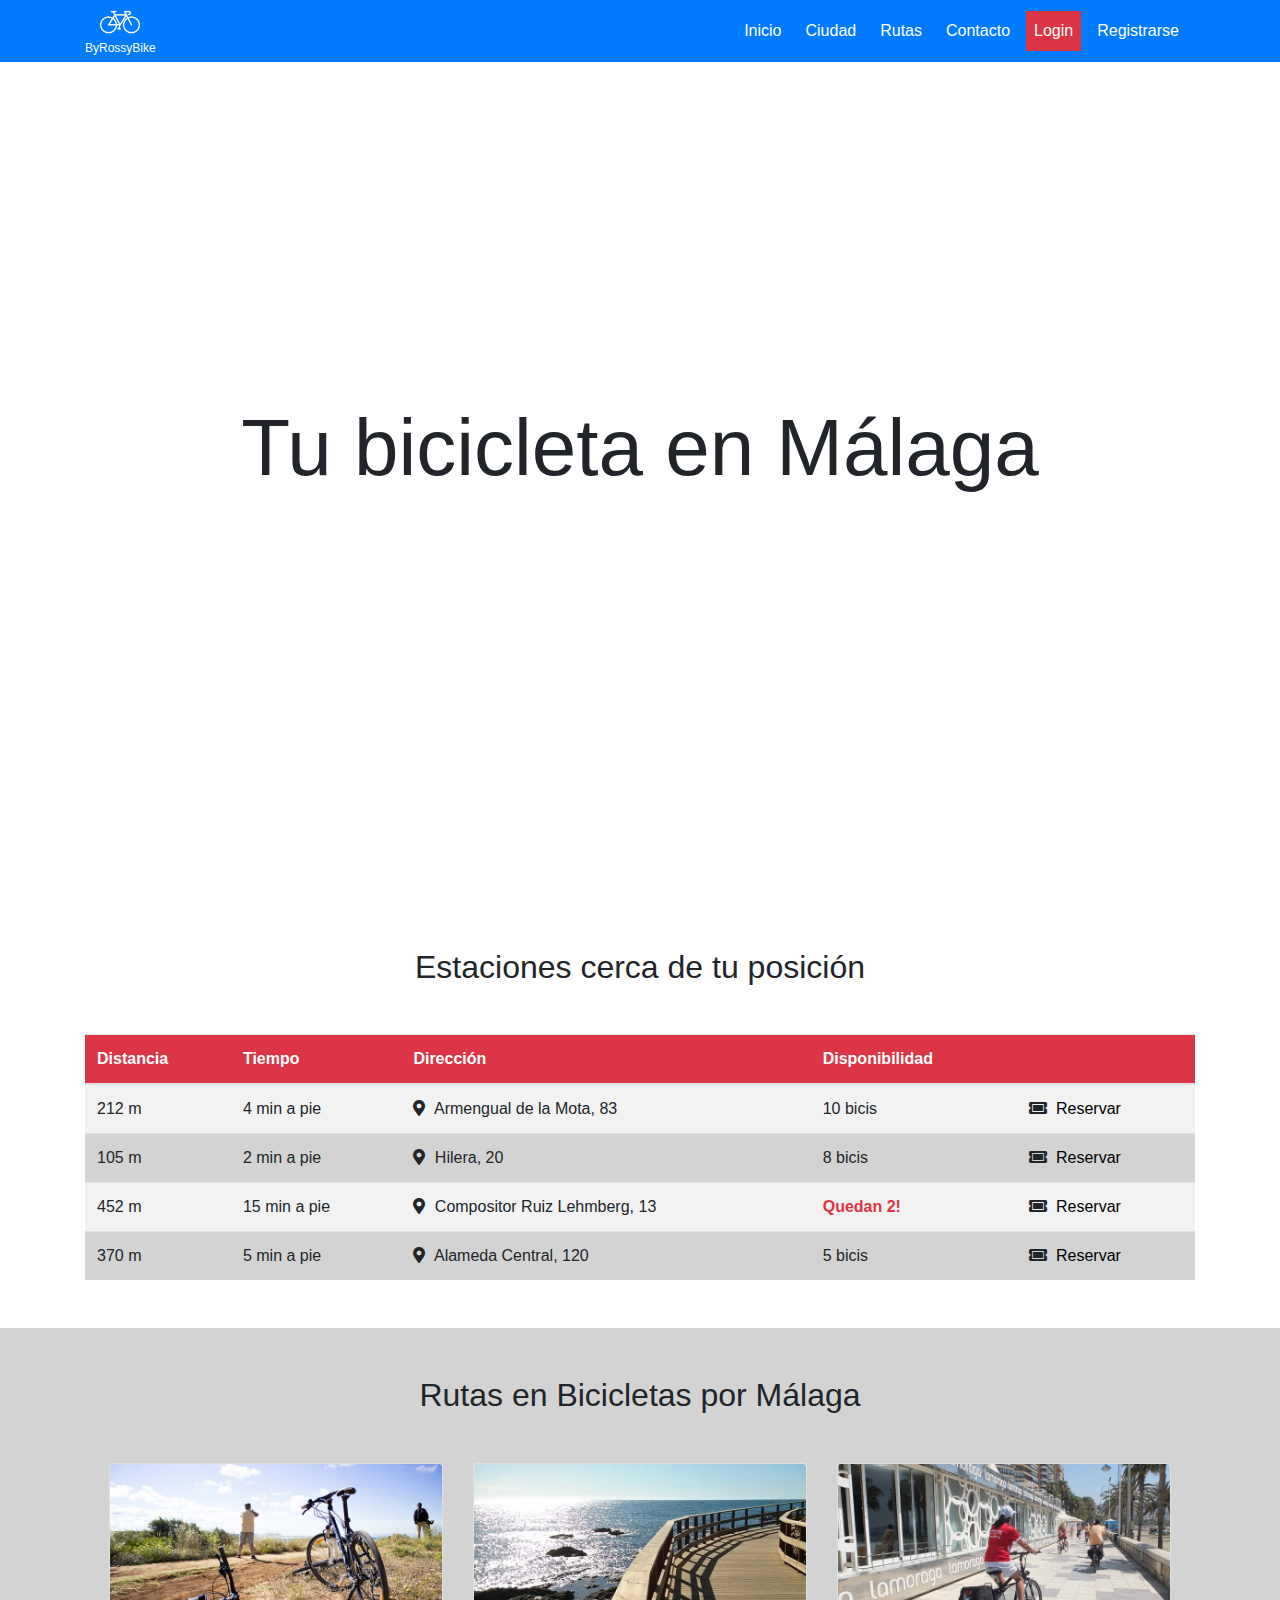
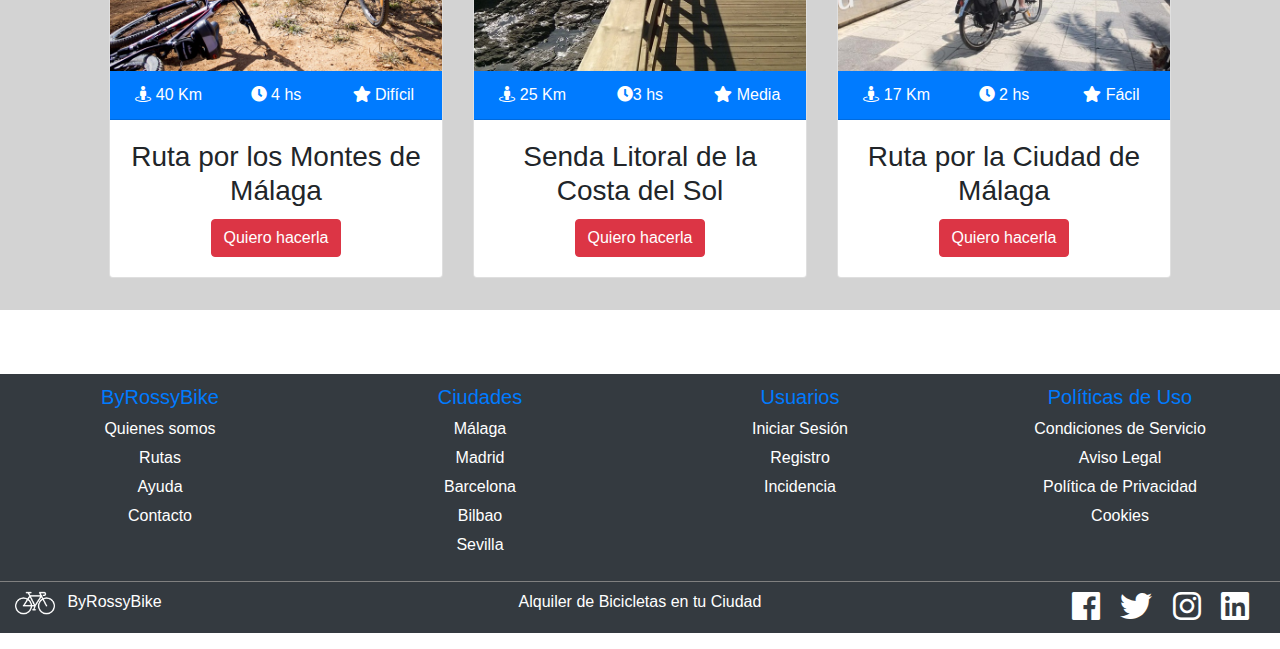
==== bicicletas/index.html @ 15dbc029 "terminado bicicletas/index.html" ====
<!DOCTYPE html>
<html lang="es">
<head>
    <meta charset="UTF-8">
    <title>New Bike</title>
    <meta name="viewport" content="width=device-width, initial-scale=1.0, shrink-to-fit=no">
    <link href="https://fonts.googleapis.com/css?family=Montserrat:300,400,600" rel="stylesheet">

    <!--Iconos -->
    <link rel="stylesheet" href="../css/fontawesome/css/fontawesome-all.css">

    <!--Bootstrap css-->

    <link rel="stylesheet" href="../css/bootstrap.min.css">

    <!--Nuestros opropios estilos css-->
    <link rel="stylesheet" href="../css/estilos.css">


</head>

<body>
    <header>
        <nav class="navbar 
           navbar-expand-lg 
           fixed-top 
           py-0 
           bg-primary
           text-white">
            <div class="container text-center">
                <a href="../index.html" class="navbar-brand">
                    <img class="nav-logo"
                    src="../img/logo-negativo.bythebike.png" 
                    alt="Logo de ByRossyBike">
                    <p class="nombre-empresa text-white mb-0 pt-1">ByRossyBike</p>
                </a>
                <button class="navbar-toggler" type="button" data-toggle="collapse" data-target="#navbar-caja" aria-controls="navbar-caja">
                   <i class="fas fa-bars"></i>   
                </button>
                <div id="navbar-caja" class="collapse navbar-collapse justify-content-end">
                    <ul class="navbar-nav">
                        <li class="nav-item mb-0 mr-2">
                            <a href="../index.html" class="nav-link text-white">
                                Inicio
                            </a>
                        </li>
                        <li class="nav-item mb-0 mr-2">
                            <a href="../index.html" class="nav-link text-white">
                                Ciudad
                            </a>
                        </li>
                        <li class="nav-item mb-0 mr-2">
                            <a href="../index.html" class="nav-link text-white">
                                Rutas
                            </a>
                        </li>
                        <li class="nav-item mb-0 mr-2">
                            <a href="../index.html" class="nav-link text-white">
                                Contacto
                            </a>
                        </li>
                        <li class="nav-item mb-0 mr-2 bg-danger">
                            <a href="../index.html" class="nav-link text-white">
                                Login
                            </a>
                        </li>
                        <li class="nav-item mb-0 mr-2">
                            <a href="../index.html" class="nav-link text-white">
                                Registrarse
                            </a>
                        </li>
                    </ul>
                </div>
                <!-- #navbar-caja -->
            </div>
            <!-- container-->
        </nav>
    </header>


    <section id="imagen">
        <div class="transparente"></div>
        <div class="container">
            <div class="row justify-content-center align-items-center">
                <div class="col-md-12 text-center ">
                    <h1 class="display1"><strong>Tu bicicleta</strong> en Málaga</h1>
                </div>
            </div>
        </div>
    </section>
    <!-- imagen-->


    <section id="estaciones">
        <div class="container">
            <div class="row justify-content-center align-item-center">
                <div class="col-md-12 text-center">
                    <h2 class="mt-3 mb-3 mt-md-5 mb-md-5">
                        Estaciones cerca de tu posición
                    </h2>
                    <div class="table-responsive">
                        <table class="table table-striped text-left mb-md-5 mb-5">
                            <thead>
                                <tr class="bg-danger text-white">
                                    <th>Distancia</th>
                                    <th>Tiempo</th>
                                    <th>Dirección</th>
                                    <th>Disponibilidad</th>
                                    <th></th>
                                </tr>
                            </thead>
                            <tbody>
                                <tr>
                                    <td>212 m</td>
                                    <td>4 min a pie</td>
                                    <td>
                                        <i class="fas fa-map-marker-alt"></i> Armengual de la Mota, 83
                                    </td>
                                    <td>10 bicis</td>
                                    <td>
                                        <i class="fas fa-ticket-alt"></i>
                                        <a href="../reserva/index.html">
                                          Reservar
                                      </a>
                                    </td>
                                </tr>
                                <tr>
                                    <td>105 m</td>
                                    <td>2 min a pie</td>
                                    <td>
                                        <i class="fas fa-map-marker-alt"></i> Hilera, 20
                                    </td>
                                    <td>
                                        8 bicis
                                    </td>
                                    <td>
                                        <i class="fas fa-ticket-alt"></i>
                                        <a href="../reserva/index.html">
                                          Reservar
                                        </a>
                                    </td>
                                </tr>
                                <tr>
                                    <td>452 m</td>
                                    <td>15 min a pie</td>
                                    <td>
                                        <i class="fas fa-map-marker-alt"></i> Compositor Ruiz Lehmberg, 13
                                    </td>
                                    <td class="text-danger">
                                        <strong>Quedan 2!</strong>
                                    </td>
                                    <td>
                                        <i class="fas fa-ticket-alt"></i>
                                        <a href="../reserva/index.html">
                                          Reservar
                                          </a>
                                    </td>
                                </tr>
                                <tr>
                                    <td>370 m</td>
                                    <td>5 min a pie</td>
                                    <td>
                                        <i class="fas fa-map-marker-alt"></i> Alameda Central, 120
                                    </td>
                                    <td>5 bicis</td>
                                    <td>
                                        <i class="fas fa-ticket-alt"></i>
                                        <a href="../reserva/index.html">
                                          Reservar
                                        </a>
                                    </td>
                                </tr>
                            </tbody>
                        </table>
                    </div>
                    <!--table-responsive-->
                </div>
                <!--col-->
            </div>
            <!--row-->
        </div>
        <!--Container-->
    </section>
    <!-- estaciones-->

    <section id="rutas">
        <div class="container">
            <div class="row">
                <div class="col-md-12 text-center">
                    <h2 class="mt-3 mb-3 mt-md-5 mb-md-5">
                        Rutas en Bicicletas por Málaga
                    </h2>
                </div>
                <!-- col-->
            </div>
            <!-- row-->
            <div class="row">
                <div class="card-deck mb-4 mx-4 mx-sm auto">


                    <div class="card text-center mb-5 mb-sm-2">
                        <img src="../img/ruta-montes-de-malaga.jpg" alt="Ruta en los Montes de Málaga" class="card-img-top">
                        <div class="card-header bg-primary text-white">
                            <div class="row">
                                <div class="col-4">
                                    <i class="fas fa-street-view"></i> 40 Km
                                </div>
                                <!-- col -->
                                <div class="col-4">
                                    <i class="fas fa-clock"></i> 4 hs
                                </div>
                                <!-- col -->
                                <div class="col-4">
                                    <i class="fas fa-star"></i> Difícil
                                </div>
                                <!-- col -->
                            </div>
                            <!-- row-->
                        </div>
                        <!-- card-header-->
                        <div class="card-body">
                            <h3 class="card-title">
                                Ruta por los Montes de Málaga
                            </h3>
                            <button class="btn btn-danger">
                                Quiero hacerla
                            </button>
                        </div>
                        <!--card-body-->
                    </div>
                    <!-- card-->


                    <div class="card text-center mb-5 mb-sm-2">
                        <img src="../img/senda-litoral-mijas-malaga.jpg" alt="Senda Litoral de la Costa del Sol" class="card-img-top">
                        <div class="card-header bg-primary text-white">
                            <div class="row">
                                <div class="col-4">
                                    <i class="fas fa-street-view"></i> 25 Km
                                </div>
                                <!-- col -->
                                <div class="col-4">
                                    <i class="fas fa-clock"></i>3 hs
                                </div>
                                <!-- col -->
                                <div class="col-4">
                                    <i class="fas fa-star"></i> Media
                                </div>
                                <!-- col -->
                            </div>
                            <!-- row-->
                        </div>
                        <!-- card-header-->
                        <div class="card-body">
                            <h3 class="card-title">
                                Senda Litoral de la Costa del Sol
                            </h3>
                            <button class="btn btn-danger">
                                Quiero hacerla
                            </button>
                        </div>
                        <!--card-body-->
                    </div>
                    <!-- card-->


                    <div class="card text-center mb-5 mb-sm-2">
                        <img src="../img/ruta-malaga-bicicleta.jpg" alt="Ruta por la Ciudad de Málaga" class="card-img-top">
                        <div class="card-header bg-primary text-white">
                            <div class="row">
                                <div class="col-4">
                                    <i class="fas fa-street-view"></i> 17 Km
                                </div>
                                <!-- col -->
                                <div class="col-4">
                                    <i class="fas fa-clock"></i> 2 hs
                                </div>
                                <!-- col -->
                                <div class="col-4">
                                    <i class="fas fa-star"></i> Fácil
                                </div>
                                <!-- col -->
                            </div>
                            <!-- row-->
                        </div>
                        <!-- card-header-->
                        <div class="card-body">
                            <h3 class="card-title">
                                Ruta por la Ciudad de Málaga
                            </h3>
                            <button class="btn btn-danger">
                                Quiero hacerla
                            </button>
                        </div>
                        <!--card-body-->
                    </div>
                    <!-- card-->
                </div>
                <!-- card-deck -->
            </div>
            <!-- row-->
        </div>
        <!-- container-->
    </section>
    <!-- rutas-->

    <footer>
        <div class="container-fluid py-3 mt-5">
            <div class="row pt-2 pb-2 bg-dark text-white">
                <div class="col-md-3 text-center">
                    <ul>
                        <li class="lead text-primary">ByRossyBike</li>
                        <li>
                            <a href="#">
                                Quienes somos
                            </a>
                        </li>
                        <li>
                            <a href="#">
                                Rutas
                            </a>
                        </li>
                        <li> 
                            <a href="#">
                                Ayuda
                            </a>
                        </li>
                        <li> 
                            <a href="#">
                                Contacto
                            </a>
                        </li>
                    </ul>
                </div>
                <div class="col-md-3 text-center">
                   <ul>
                        <li class="lead text-primary">Ciudades</li>
                        <li>
                            <a href="#">
                                Málaga
                            </a>
                        </li>
                        <li>
                            <a href="#">
                                Madrid
                            </a>
                        </li>
                        <li> 
                            <a href="#">
                                Barcelona
                            </a>
                        </li>
                        <li> 
                            <a href="#">
                                Bilbao
                            </a>
                        </li>
                        <li> 
                            <a href="#">
                                Sevilla
                            </a>
                        </li>
                    </ul>
                </div>
                <div class="col-md-3 text-center">
                   <ul>
                        <li class="lead text-primary">Usuarios</li>
                        <li>
                            <a href="#">
                                Iniciar Sesión
                            </a>
                        </li>
                        <li>
                            <a href="#">
                                Registro
                            </a>
                        </li>
                        <li> 
                            <a href="#">
                                Incidencia
                            </a>
                        </li>
                    </ul>
                </div>
                <div class="col-md-3 text-center">
                   <ul>
                        <li class="lead text-primary">Políticas de Uso</li>
                        <li>
                            <a href="#">
                                Condiciones de Servicio
                            </a>
                        </li>
                        <li>
                            <a href="#">
                                Aviso Legal
                            </a>
                        </li>
                        <li> 
                            <a href="#">
                                Política de Privacidad
                            </a>
                        </li>
                        <li> 
                            <a href="#">
                                Cookies
                            </a>
                        </li>
                    </ul>
                </div>
            </div><!-- row -->
            <div class="row social bg-dark text-white text-center pt-2 pb-2">
                <div class="col-md-4 text-center text-md-left pb-md-1 pb-3">
                   <a href="../index.html">
                    <img class="footer-logo mr-2" src="../img/logo-negativo.bythebike.png" alt="logo">
                    ByRossyBike
                    </a>
                </div>
                <div class="col-md-4 text-center text-md-center pb-md-1 pb-3">
                    Alquiler de Bicicletas en tu Ciudad
                </div>
                <div class="col-md-4 text-center text-md-right">
                    <a href="#" target="_blank"><i class="fab fa-facebook mr-5 mr-md-3"></i></a>
                    <a href="#" target="_blank"><i class="fab fa-twitter mr-5 mr-md-3"></i></a>
                    <a href="#" target="_blank"><i class="fab fa-instagram mr-5 mr-md-3"></i></a>
                    <a href="#" target="_blank"><i class="fab fa-linkedin mr-0 mr-md-3"></i></a>
                </div>
            </div>
        </div><!-- container -->
    </footer>


    <!-- importamos jquery -->
    <script src="../js/jquery-3.2.1.slim.min.js"></script>

    <!-- importamos popper -->
    <script src="../js/popper.min.js"></script>

    <!-- importamos bootstrap js -->
    <script src="../js/bootstrap.js"></script>
</body>
</html>
---- css/estilos.css ----
/*    Estilos para el header   */

.nav-logo{
    width:40px;
}

.nombre-empresa{
    font-size: 60%;
}

nav i{
    color:white;
}

nav .nav-link:hover{
    border-bottom: 1px solid white;
}

/*   Estilos para la seccion con la imagen   */

#imagen{
    background-image: url(../img/alquiler-bicicletas-malaga.jpg);
    height: 100vh;
    background-position: center;
    background-size: cover;
    background-attachment: fixed;
    position: relative;
    padding-top: 400px
}

.transparente{
    position: absolute;
    top: 0;
    left: 0;
    height: 100%;
    width: 100%;
    background-color: white;
    opacity: 0.3;
}

#imagen h1{
    font-size: 5em;
    font-weight: 300;
}

/*    Estilos para la tabla de estaciones    */


#estaciones table i{
    margin-right: 5px;
}

#estaciones table a{
    color: black;
}

#estaciones table tr:nth-child(2n){
    background-color: lightgray;
}

/*    Estilos para la seccion de rutas    */

#rutas{
    background-color: lightgray;
}


/*    Estilos para el footer    */

footer ul{
    padding: 0;
}

footer ul li{
    list-style-type: none;
    margin-bottom: 5px;
}

footer a{
    color: white;
}

footer a:hover{
    color: white;
    text-decoration: underline;
}

.footer-logo{
    width:40px;
}

.social{
    border-top: 1px solid grey;
}

.social i{
    font-size: 2em;
}

.social a{
    color: inherit;
}

.social a:hover{
    color: #428bca;
}
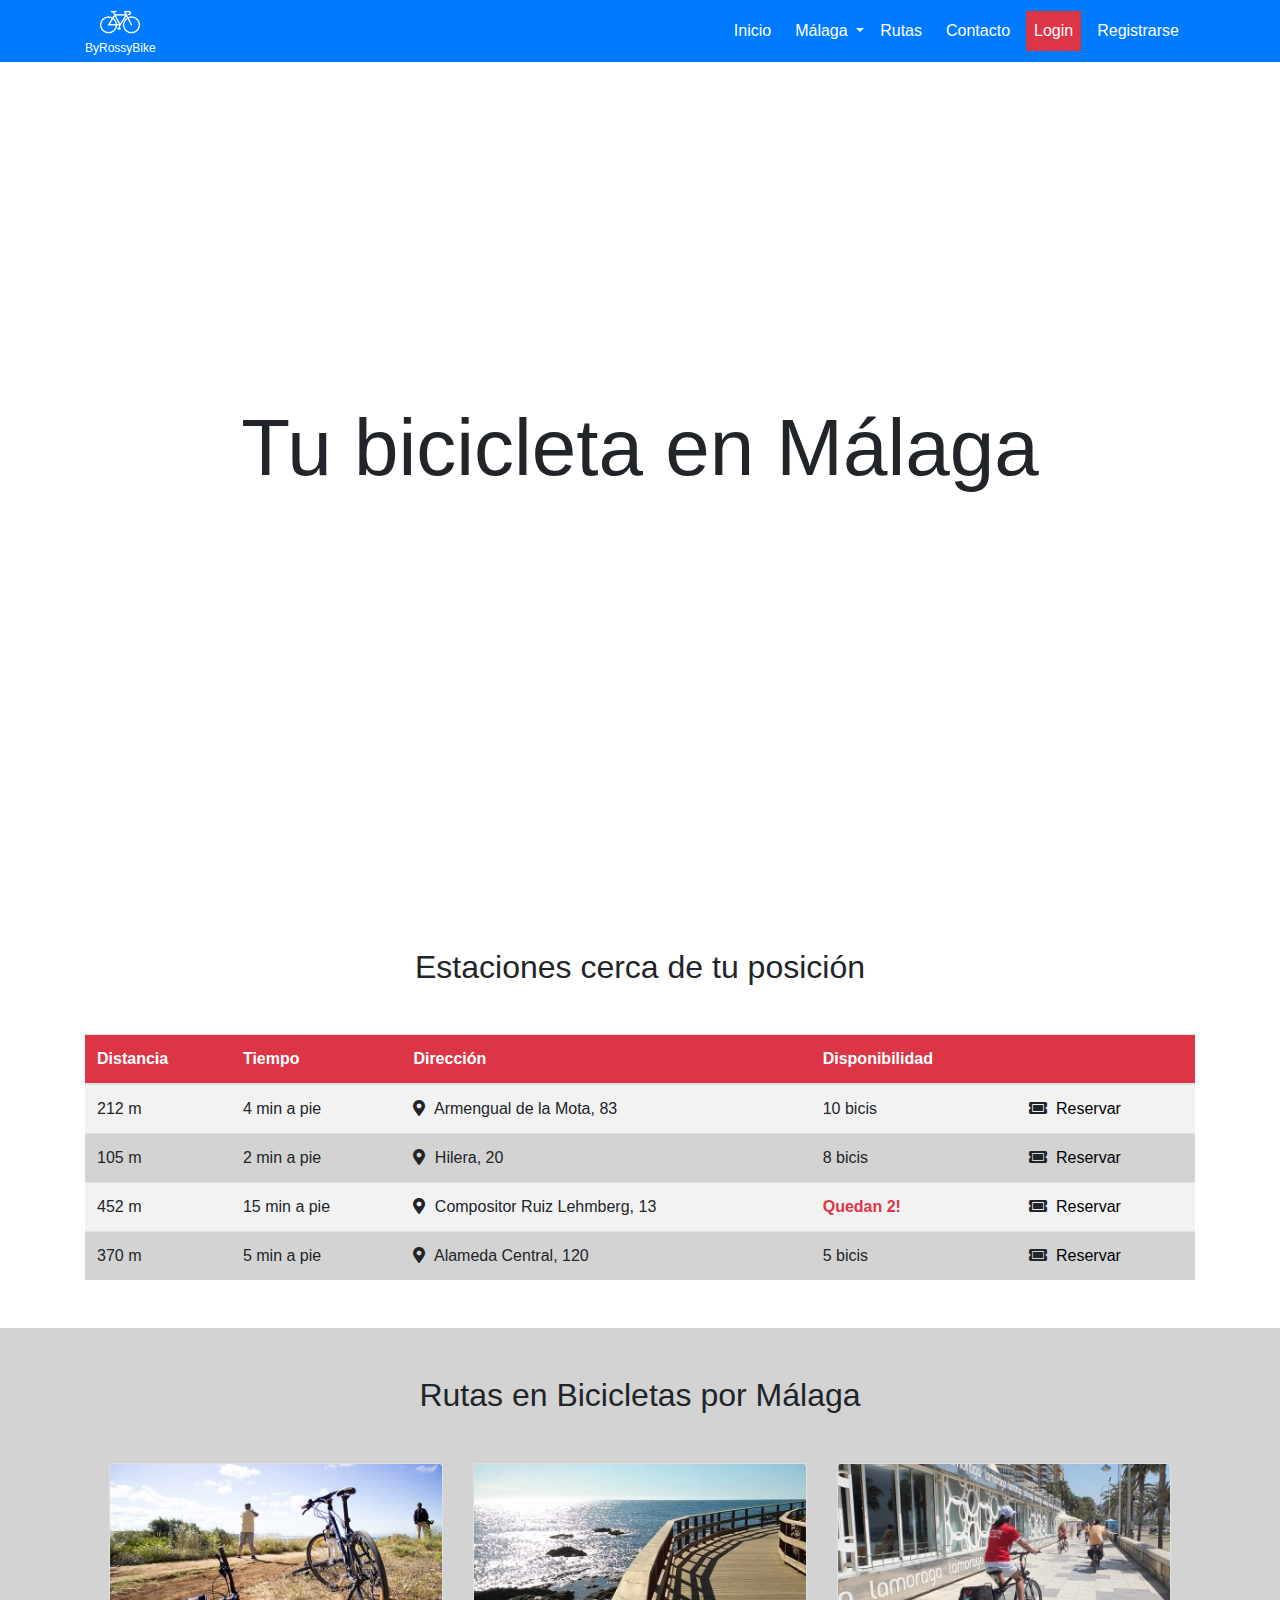
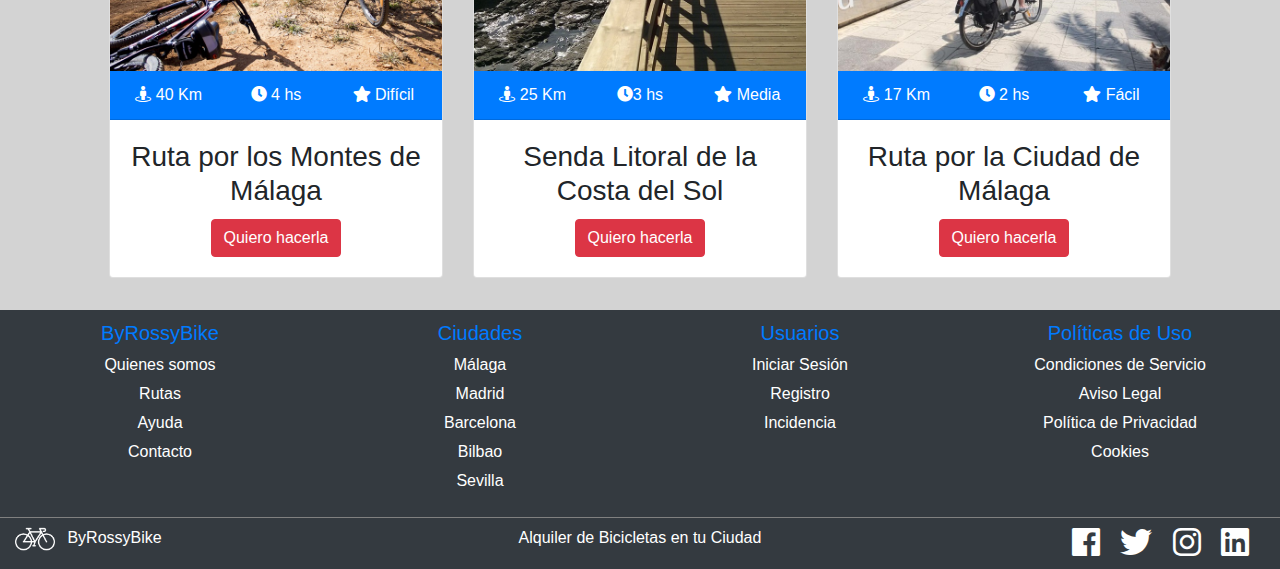
==== commit 0401ba50: "añadido reserva y pág inicio" ====
--- a/bicicletas/index.html
+++ b/bicicletas/index.html
@@ -44,28 +44,36 @@
                                 Inicio
                             </a>
                         </li>
+                        <li class="nav-item dropdown">
+                            <a class="nav-link dropdown-toggle text-white" href="#" id="navbarDropdown" role="button" data-toggle="dropdown" aria-haspopup="true" aria-expanded="false">
+                              Málaga
+                            </a>
+                            <div class="dropdown-menu" aria-labelledby="navbarDropdown">
+                                <a class="dropdown-item" href="index.html?ciudad=malaga">Màlaga</a>
+                                <a class="dropdown-item" href="index.html?ciudad=sevilla">Sevilla</a>
+                                <div class="dropdown-divider"></div>
+                                <a class="dropdown-item" href="index.html?ciudad=barcelona">Barcelona</a>
+                                <a class="dropdown-item" href="index.html?ciudad=bilbao">Bilbao</a>
+                                <a class="dropdown-item" href="index.html?ciudad=madrid">Madrid</a>
+                            </div>
+                        </li>
                         <li class="nav-item mb-0 mr-2">
-                            <a href="../index.html" class="nav-link text-white">
-                                Ciudad
+                            <a href="#rutas" class="nav-link text-white">
+                                Rutas
                             </a>
                         </li>
                         <li class="nav-item mb-0 mr-2">
-                            <a href="../index.html" class="nav-link text-white">
-                                Rutas
+                            <a href="#modal-contacto" class="nav-link text-white" data-toggle="modal">
+                                Contacto
+                            </a>
+                        </li>
+                        <li class="nav-item mb-0 mr-2 bg-danger">
+                            <a href="#modal-login" class="nav-link text-white" data-toggle="modal">
+                                Login
                             </a>
                         </li>
                         <li class="nav-item mb-0 mr-2">
-                            <a href="../index.html" class="nav-link text-white">
-                                Contacto
-                            </a>
-                        </li>
-                        <li class="nav-item mb-0 mr-2 bg-danger">
-                            <a href="../index.html" class="nav-link text-white">
-                                Login
-                            </a>
-                        </li>
-                        <li class="nav-item mb-0 mr-2">
-                            <a href="../index.html" class="nav-link text-white">
+                            <a href="#modal-registro" class="nav-link text-white" data-toggle="modal">
                                 Registrarse
                             </a>
                         </li>
@@ -75,6 +83,225 @@
             </div>
             <!-- container-->
         </nav>
+        
+        <div id="modal-contacto" class="modal fade" role="dialog" aria-hidden="true">
+           <div class="modal-dialog modal-lg">
+            <div class="modal-content">
+                <div class="modal-header mb-4 bg-primary text-white">
+                  <h1 class="modal-title ">
+                      Contacto
+                  </h1>
+                </div><!--modal-header-->
+                <div class="modal-body">
+                       
+                    <form class="validar-formulario" novalidate>
+                        <div class="form-row">
+                           
+                            <div class="col-md-12 mb-3">
+                                <input 
+                                type="text" 
+                                class="form-control"
+                                id="nombre"
+                                name="nombre"
+                                placeholder="Nombre"
+                                required
+                                >
+                                <div class="valid-feedback">Gracias</div>
+                                <div class="invalid-feedback">Indica tu Nombre</div>
+                            </div><!--col-->
+                            
+                             <div class="col-md-12 mb-3">
+                                <input 
+                                type="email" 
+                                class="form-control"
+                                id="email"
+                                name="email"
+                                placeholder="Correo Electrónico"
+                                required
+                                >
+                                <div class="valid-feedback">Gracias</div>
+                                <div class="invalid-feedback">Indica tu Email</div>
+                            </div><!--col-->      
+                                                 
+                             <div class="col-md-12 mb-3">
+                                <input 
+                                type="text" 
+                                class="form-control"
+                                id="asunto"
+                                name="asunto"
+                                placeholder="Asunto"
+                                required
+                                >
+                                <div class="valid-feedback">Gracias</div>
+                                <div class="invalid-feedback">Indica un Asunto</div>
+                            </div><!--col-->                           
+                            
+                             <div class="col-md-12 mb-3">
+                                <textarea 
+                                name="mensaje" 
+                                id="mensaje" 
+                                class="form-control"
+                                placeholder="Mensaje"    
+                                ></textarea>
+                                
+                            </div><!--col-->                           
+                            
+                        </div><!--form-row-->
+                        <button class="btn btn-lg btn-block btn-warning" type="submit" data-dismiss="modal">Cancelar</button>
+                        <button class="btn btn-lg btn-block btn-success" type="submit">Enviar</button>                        
+                    </form>
+
+                </div><!--modal-body-->    
+            </div><!-- modal-content -->
+           </div><!--modal-dialog-->   
+        </div><!--modal-contacto-->
+        
+        <div id="modal-login" class="modal fade" role="dialog" aria-hidden="true">
+           <div class="modal-dialog modal-lg">
+              <div class="modal-content">
+                <div class="modal-header mb-4 bg-primary text-white">
+                  <h1 class="modal-title ">
+                      Login
+                  </h1>
+                </div><!--modal-header-->
+                <div class="modal-body">
+                   <button class="btn text-white btn-lg btn-block mb-md-3 mb-3 rmn-facebook">
+                       Acceder con Facebook
+                   </button>
+                    <p class="text-center">
+                        o accede con correo electrónico y contraseña.
+                    </p>
+                    <form class="validar-formulario" novalidate>
+                       <div class="form-row">
+                               <div class="col-md-12 mb-3">
+                                <input 
+                                type="email" 
+                                class="form-control"
+                                id="email"
+                                name="email"
+                                placeholder="Correo Electrónico"
+                                required
+                                >
+                                <div class="valid-feedback">Gracias</div>
+                                <div class="invalid-feedback">Indica tu Email</div>
+                            </div><!--col-->   
+                            
+                            <div class="col-md-12 mb-3">
+                                <input 
+                                type="password" 
+                                class="form-control"
+                                id="password"
+                                name="password"
+                                placeholder="Contraseña"
+                                required
+                                >
+                                <div class="valid-feedback">Gracias</div>
+                                <div class="invalid-feedback">Indica tu Contraseña</div>
+                            </div><!--col-->                            
+                                                     
+                                                                                                       
+                       </div>
+                        <button class="btn btn-lg btn-block btn-warning" type="submit" data-dismiss="modal">Cancelar</button>
+                        <button class="btn btn-lg btn-block btn-success" type="submit">Iniciar sesión</button>                  
+                    </form>
+                    <p class="text-center">
+                        ¿No tienes una cuenta todavia?<br>
+                        <a href="#" data-toggle="modal" data-target="#modal-registro" data-dismiss="modal">Regístrate Aquí</a>
+                    </p>
+                </div><!--modal-body-->  
+              </div><!--modal-content-->
+
+           </div><!--modal-dialog-->
+
+        </div><!--modal-login-->
+        
+        
+        <div id="modal-registro" class="modal fade" role="dialog" aria-hidden="true">
+           <div class="modal-dialog modal-lg">
+              <div class="modal-content">
+                <div class="modal-header mb-4 bg-primary text-white">
+                  <h1 class="modal-title ">
+                      Únete a ByRossyBike
+                  </h1>
+                </div><!--modal-header-->
+                <div class="modal-body">
+                    <p class="text-center">
+                        ¿Tienes una cuenta?<br>
+                        <a href="#" data-toggle="modal" data-target="#modal-login" data-dismiss="modal">Accede Aquí</a>
+                    </p>                 
+                  
+                   <button class="btn text-white btn-lg btn-block mb-md-3 mb-3 rmn-facebook">
+                       Regístrate usando Facebook
+                   </button>
+                    <p class="text-center">
+                        o rellena los siguientes campos.
+                    </p>
+                    <form class="validar-formulario" novalidate>
+                       <div class="form-row">
+                           
+                            <div class="col-md-12 mb-3">
+                                <input 
+                                type="text" 
+                                class="form-control"
+                                id="nombre"
+                                name="nombre"
+                                placeholder="Nombre"
+                                required
+                                >
+                                <div class="valid-feedback">Gracias</div>
+                                <div class="invalid-feedback">Indica tu Nombre</div>
+                            </div><!--col-->
+                                                           
+
+                               <div class="col-md-12 mb-3">
+                                <input 
+                                type="email" 
+                                class="form-control"
+                                id="email"
+                                name="email"
+                                placeholder="Correo Electrónico"
+                                required
+                                >
+                                <div class="valid-feedback">Gracias</div>
+                                <div class="invalid-feedback">Indica tu Email</div>
+                            </div><!--col-->   
+                            
+                            <div class="col-md-12 mb-3">
+                                <input 
+                                type="password" 
+                                class="form-control"
+                                id="password"
+                                name="password"
+                                placeholder="Contraseña"
+                                required
+                                >
+                                <div class="valid-feedback">Gracias</div>
+                                <div class="invalid-feedback">Indica tu Contraseña</div>
+                            </div><!--col-->                            
+                                                     
+                            <div class="col-md-12 mb-3">
+                                <input 
+                                type="password" 
+                                class="form-control"
+                                id="rpassword"
+                                name="rpassword"
+                                placeholder="Repíte la Contraseña"
+                                required
+                                >
+                                <div class="valid-feedback">Gracias</div>
+                                <div class="invalid-feedback">Indica tu Contraseña</div>
+                            </div><!--col-->                                                                                                          
+                       </div>
+                        <button class="btn btn-lg btn-block btn-warning" type="submit" data-dismiss="modal">Cancelar</button>
+                        <button class="btn btn-lg btn-block btn-success" type="submit">Iniciar sesión</button>                  
+                    </form>
+
+                </div><!--modal-body-->  
+              </div><!--modal-content-->
+
+           </div><!--modal-dialog-->
+
+        </div><!--modal-login-->        
     </header>
 
 
@@ -305,7 +532,7 @@
     <!-- rutas-->
 
     <footer>
-        <div class="container-fluid py-3 mt-5">
+        <div class="container-fluid">
             <div class="row pt-2 pb-2 bg-dark text-white">
                 <div class="col-md-3 text-center">
                     <ul>
@@ -437,5 +664,29 @@
 
     <!-- importamos bootstrap js -->
     <script src="../js/bootstrap.js"></script>
+    
+  <script>
+// Example starter JavaScript for disabling form submissions if there are invalid fields
+(function() {
+  'use strict';
+  window.addEventListener('load', function() {
+    // Fetch all the forms we want to apply custom Bootstrap validation styles to
+    var forms = document.getElementsByClassName('validar-formulario');
+    // Loop over them and prevent submission
+    var validation = Array.prototype.filter.call(forms, function(form) {
+      form.addEventListener('submit', function(event) {
+        if (form.checkValidity() === false) {
+          event.preventDefault();
+          event.stopPropagation();
+        }
+        form.classList.add('was-validated');
+      }, false);
+    });
+  }, false);
+})();
+</script>  
+    
+    
+    
 </body>
 </html>--- a/css/estilos.css
+++ b/css/estilos.css
@@ -1,3 +1,7 @@
+#start{
+    height: 100vh;
+}
+
 /*    Estilos para el header   */
 
 .nav-logo{
@@ -105,6 +109,25 @@
     color: #428bca;
 }
 
+#modal-contacto i{
+    color:white;
+}
+
+.rmn-facebook{
+    background-color: #3b5998;
+}
+
+#reserva{
+    margin-top: 30px;
+}
+
+#qr-code{
+    width:20%;
+}
+
+#map-container{
+    height: 300px    
+}
 
 
 
@@ -135,5 +158,3 @@
 
 
 
-
-
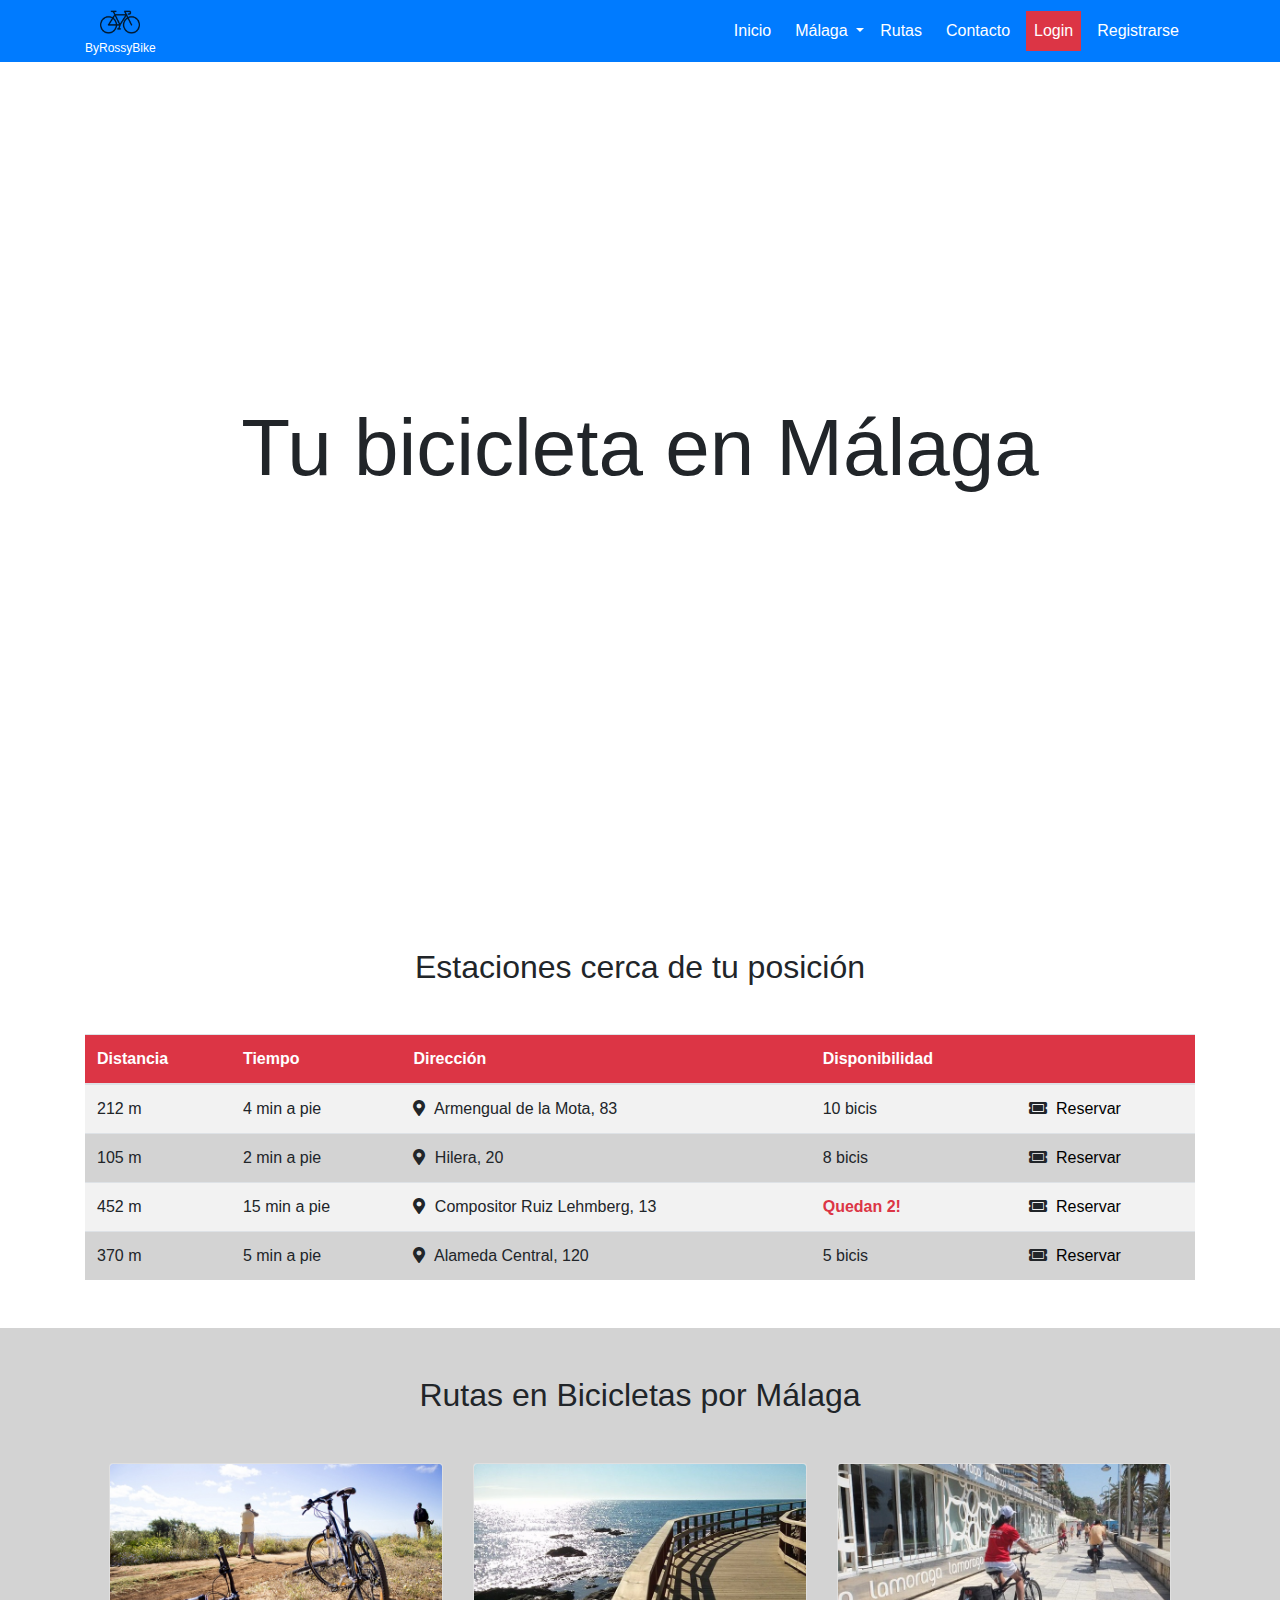
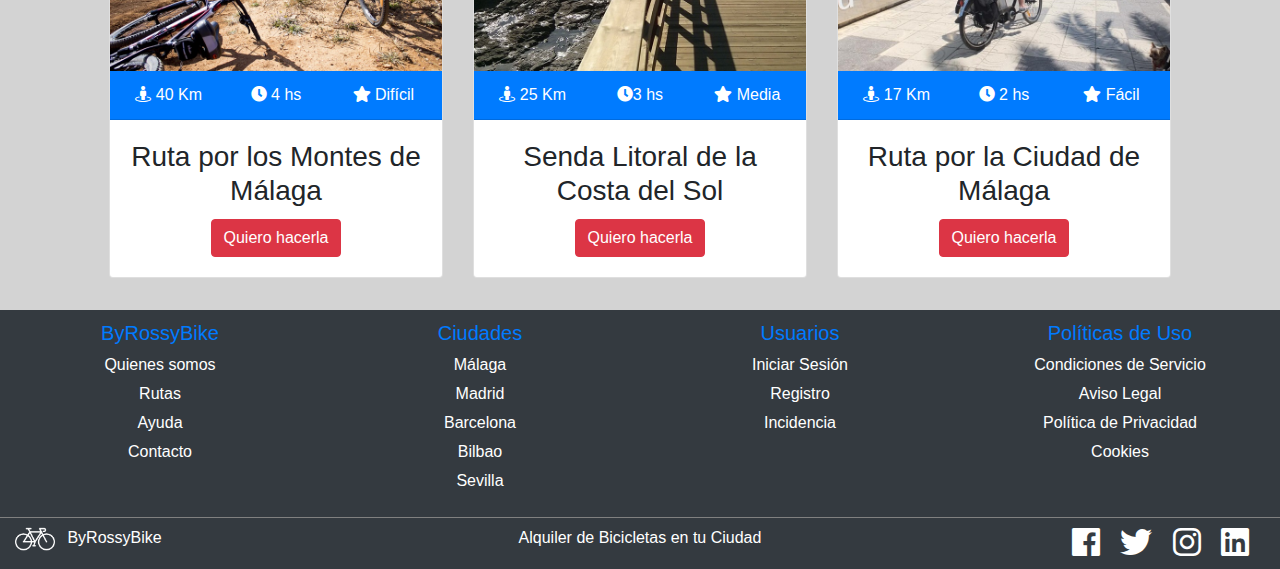
==== commit 387cff9d: "retoque final" ====
--- a/bicicletas/index.html
+++ b/bicicletas/index.html
@@ -30,7 +30,7 @@
             <div class="container text-center">
                 <a href="../index.html" class="navbar-brand">
                     <img class="nav-logo"
-                    src="../img/logo-negativo.bythebike.png" 
+                    src="../img/logo-bythebike.png" 
                     alt="Logo de ByRossyBike">
                     <p class="nombre-empresa text-white mb-0 pt-1">ByRossyBike</p>
                 </a>
--- a/css/estilos.css
+++ b/css/estilos.css
@@ -1,5 +1,18 @@
 #start{
     height: 100vh;
+}
+
+/*    Estilos para index.html   */
+
+#start video{
+    position:  absolute;
+    right: 0;
+    bottom: 0;
+    min-width: 100%;
+    min-height: 100%;
+    opacity: 0.7
+    
+
 }
 
 /*    Estilos para el header   */
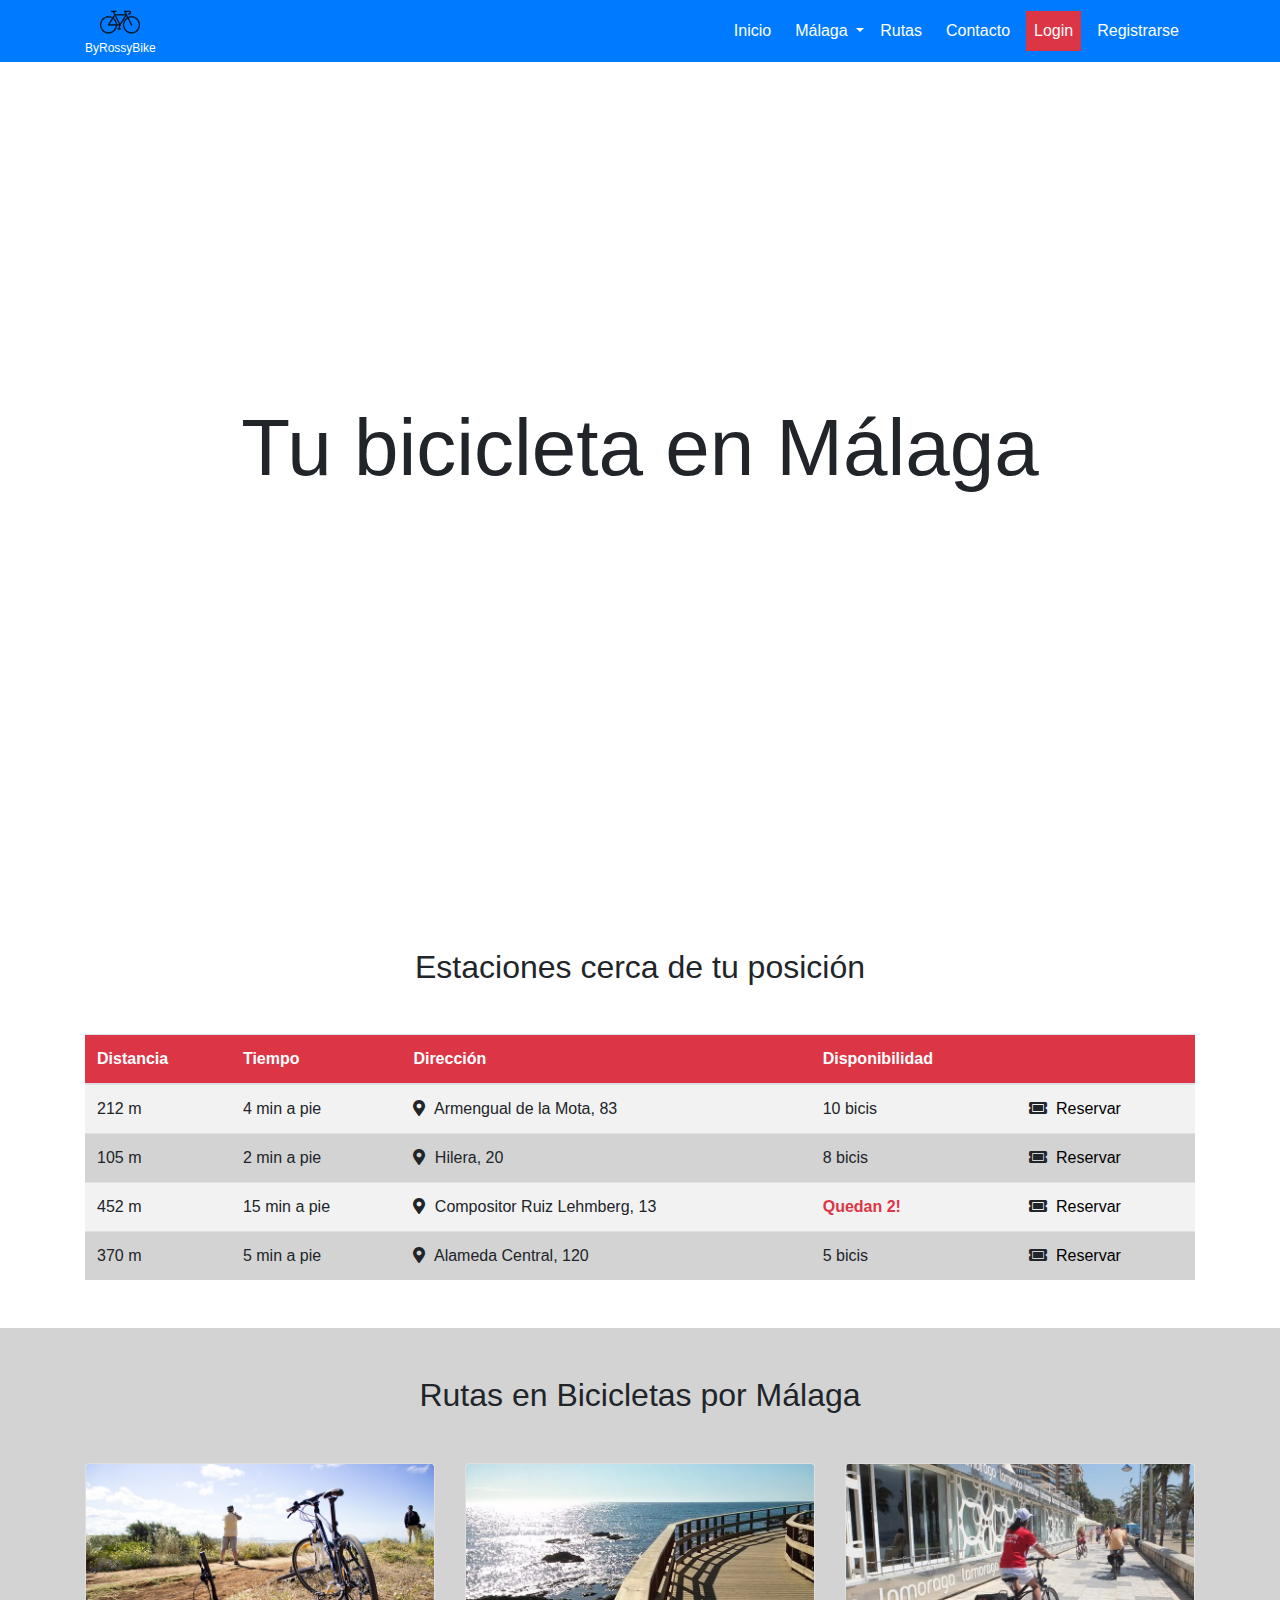
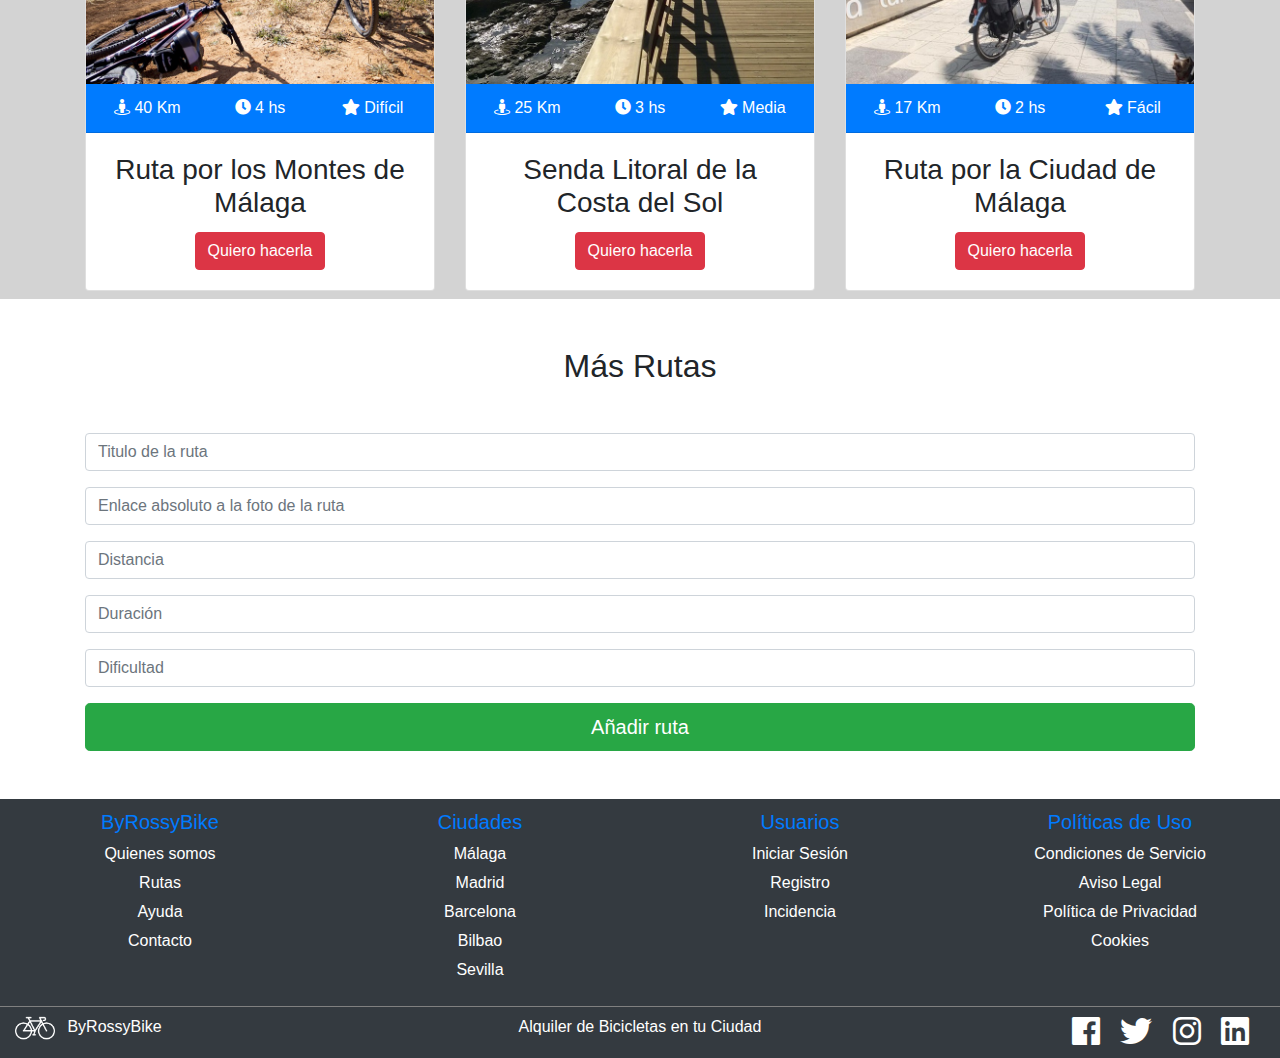
==== commit cbedd661: "añadido javascripy" ====
--- a/bicicletas/index.html
+++ b/bicicletas/index.html
@@ -16,6 +16,108 @@
     <!--Nuestros opropios estilos css-->
     <link rel="stylesheet" href="../css/estilos.css">
 
+    <script>
+    
+    //Definimos la clase Ruta   
+        
+    function Ruta(titulo,src,distancia,duracion,dificultad){
+        this.titulo = titulo;
+        this.src = src;
+        this.distancia = distancia;
+        this.duracion = duracion;
+        this.dificultad = dificultad;
+    }//De la clase Ruta
+    
+    var rutasArray = new Array();
+
+    rutasArray[0] = new Ruta("Ruta por los Montes de Málaga","../img/ruta-montes-de-malaga.jpg",40,4,"Difícil");
+    rutasArray[1] = new Ruta("Senda Litoral de la Costa del Sol","../img/senda-litoral-mijas-malaga.jpg",25,3,"Media");
+    rutasArray[2] = new Ruta("Ruta por la Ciudad de Málaga","../img/ruta-malaga-bicicleta.jpg",17,2,"Fácil");
+
+
+    function añadirRuta(){
+    
+        var nuevoTitulo = document.forms.frmAnadirRuta.titulo.value;
+        var nuevoSrc = document.forms.frmAnadirRuta.src.value;
+        var nuevaDistancia = parseInt(document.forms.frmAnadirRuta.distancia.value);
+        var nuevaDuracion = parseInt(document.forms.frmAnadirRuta.duracion.value);
+        var nuevaDificultad = document.forms.frmAnadirRuta.dificultad.value;
+        
+        var rutaPorAnadir = new Ruta(nuevoTitulo, nuevoSrc, nuevaDistancia, nuevaDuracion, nuevaDificultad);
+        
+        
+        console.log(rutaPorAnadir);
+        rutasArray.push(rutaPorAnadir);
+
+        muestraRutas();
+    } 
+        
+    function muestraRutas(){
+        
+        var loQueDibujamos = "";
+    
+         loQueDibujamos += '<div class="row text-center">';
+                
+            if(rutasArray.length === 0){
+               
+              loQueDibujamos += '<div class="col-4 mx-auto"><p>No hay rutas disponibles.</p></div>';   
+               }    
+                
+               
+                
+            for(var i = 0; i< rutasArray.length;i++){
+                
+                //cada tarjeta tendra el width de una columna de col-4
+                loQueDibujamos += '<div class="col-4 mx-auto">';
+                
+                    //abrimos una nueva tarjeta
+                    loQueDibujamos += '<div class="card text-center mb-5 mb-sm-2">';
+                
+                    //mostramos la img de la ruta
+                   loQueDibujamos += '<img src="' + rutasArray[i].src + '" alt="' + rutasArray[i].titulo + '" class="card-img-top">';
+                
+                    //ahora mostramos el card header con los detalles de la ruta
+                
+                    //abrimos el card header
+                    loQueDibujamos += '<div class="card-header bg-primary text-white">';
+                
+                    //creamos una nueva fila
+                    loQueDibujamos += '<div class="row">';
+
+                   //
+                    loQueDibujamos += '<div class="col-4"><i class="fas fa-street-view"></i> ' + rutasArray[i].distancia + ' Km</div><!-- col -->';
+                    loQueDibujamos += '<div class="col-4"><i class="fas fa-clock"></i> ' + rutasArray[i].duracion + ' hs</div><!-- col -->';
+                    loQueDibujamos += '<div class="col-4"><i class="fas fa-star"></i> ' + rutasArray[i].dificultad + ' </div><!-- col -->';
+                
+                    //cerramos la fila
+                    loQueDibujamos += '</div><!-- row-->';                
+                
+                    //cerramos el card header
+                    loQueDibujamos += '</div><!-- card-header-->';
+                
+                    //mostramos el titulo de la ruta
+                    loQueDibujamos += '<div class="card-body"><h3 class="card-title">' + rutasArray[i].titulo + '</h3>';
+                
+                    loQueDibujamos += '<button class="btn btn-danger">Quiero hacerla</button>';
+                
+                    loQueDibujamos += '</div><!--card-body-->';
+                
+                
+                    //cerramos la tarjeta
+                    loQueDibujamos += '</div><!-- card-->';
+                
+
+                   
+                loQueDibujamos += '</div><!-- col -->';
+            } //for   
+            loQueDibujamos += '</div><!-- row-->';    
+    
+    
+    document.getElementById("app").innerHTML = loQueDibujamos;
+    }    //muestraRutas
+        
+        
+    </script>
 
 </head>
 
@@ -421,115 +523,90 @@
                 <!-- col-->
             </div>
             <!-- row-->
-            <div class="row">
-                <div class="card-deck mb-4 mx-4 mx-sm auto">
-
-
-                    <div class="card text-center mb-5 mb-sm-2">
-                        <img src="../img/ruta-montes-de-malaga.jpg" alt="Ruta en los Montes de Málaga" class="card-img-top">
-                        <div class="card-header bg-primary text-white">
-                            <div class="row">
-                                <div class="col-4">
-                                    <i class="fas fa-street-view"></i> 40 Km
-                                </div>
-                                <!-- col -->
-                                <div class="col-4">
-                                    <i class="fas fa-clock"></i> 4 hs
-                                </div>
-                                <!-- col -->
-                                <div class="col-4">
-                                    <i class="fas fa-star"></i> Difícil
-                                </div>
-                                <!-- col -->
-                            </div>
-                            <!-- row-->
-                        </div>
-                        <!-- card-header-->
-                        <div class="card-body">
-                            <h3 class="card-title">
-                                Ruta por los Montes de Málaga
-                            </h3>
-                            <button class="btn btn-danger">
-                                Quiero hacerla
-                            </button>
-                        </div>
-                        <!--card-body-->
-                    </div>
-                    <!-- card-->
-
-
-                    <div class="card text-center mb-5 mb-sm-2">
-                        <img src="../img/senda-litoral-mijas-malaga.jpg" alt="Senda Litoral de la Costa del Sol" class="card-img-top">
-                        <div class="card-header bg-primary text-white">
-                            <div class="row">
-                                <div class="col-4">
-                                    <i class="fas fa-street-view"></i> 25 Km
-                                </div>
-                                <!-- col -->
-                                <div class="col-4">
-                                    <i class="fas fa-clock"></i>3 hs
-                                </div>
-                                <!-- col -->
-                                <div class="col-4">
-                                    <i class="fas fa-star"></i> Media
-                                </div>
-                                <!-- col -->
-                            </div>
-                            <!-- row-->
-                        </div>
-                        <!-- card-header-->
-                        <div class="card-body">
-                            <h3 class="card-title">
-                                Senda Litoral de la Costa del Sol
-                            </h3>
-                            <button class="btn btn-danger">
-                                Quiero hacerla
-                            </button>
-                        </div>
-                        <!--card-body-->
-                    </div>
-                    <!-- card-->
-
-
-                    <div class="card text-center mb-5 mb-sm-2">
-                        <img src="../img/ruta-malaga-bicicleta.jpg" alt="Ruta por la Ciudad de Málaga" class="card-img-top">
-                        <div class="card-header bg-primary text-white">
-                            <div class="row">
-                                <div class="col-4">
-                                    <i class="fas fa-street-view"></i> 17 Km
-                                </div>
-                                <!-- col -->
-                                <div class="col-4">
-                                    <i class="fas fa-clock"></i> 2 hs
-                                </div>
-                                <!-- col -->
-                                <div class="col-4">
-                                    <i class="fas fa-star"></i> Fácil
-                                </div>
-                                <!-- col -->
-                            </div>
-                            <!-- row-->
-                        </div>
-                        <!-- card-header-->
-                        <div class="card-body">
-                            <h3 class="card-title">
-                                Ruta por la Ciudad de Málaga
-                            </h3>
-                            <button class="btn btn-danger">
-                                Quiero hacerla
-                            </button>
-                        </div>
-                        <!--card-body-->
-                    </div>
-                    <!-- card-->
-                </div>
-                <!-- card-deck -->
-            </div>
-            <!-- row-->
+            
+            <div id="app"></div>
+            <script>muestraRutas();</script>
         </div>
         <!-- container-->
     </section>
     <!-- rutas-->
+    
+    
+    <section id="crear-ruta" class="mb-5">
+        <div class="container">
+            <div class="row">
+                <div class="col-md-12 text-center">
+                    <h2 class="mt-3 mb-3 mt-md-5 mb-md-5">
+                       Más Rutas
+                    </h2>
+
+                    <form name="frmAnadirRuta">
+                        <div class="form-row">
+                           
+                            <div class="col-md-12 mb-3">
+                                <input 
+                                type="text" 
+                                class="form-control"
+                                id="titulo"
+                                name="titulo"
+                                placeholder="Titulo de la ruta"
+                                required
+                                >
+                            </div><!--col-->
+                            
+                             <div class="col-md-12 mb-3">
+                                <input 
+                                type="text" 
+                                class="form-control"
+                                id="src"
+                                name="src"
+                                placeholder="Enlace absoluto a la foto de la ruta"
+                                required
+                                >
+                            </div><!--col-->      
+                                                 
+                      
+                            <div class="col-md-12 mb-3">
+                                <input 
+                                type="text" 
+                                class="form-control"
+                                id="distancia"
+                                name="distancia"
+                                placeholder="Distancia"
+                                required
+                                >
+                            </div><!--col-->
+                            
+                            <div class="col-md-12 mb-3">
+                                <input 
+                                type="text" 
+                                class="form-control"
+                                id="duracion"
+                                name="duracion"
+                                placeholder="Duración"
+                                required
+                                >
+                            </div><!--col-->
+                                                                                                               
+                            <div class="col-md-12 mb-3">
+                                <input 
+                                type="text" 
+                                class="form-control"
+                                id="dificultad"
+                                name="dificultad"
+                                placeholder="Dificultad"
+                                required
+                                >
+                            </div><!--col-->
+                                                                                                                
+                        </div><!--form-row-->
+                        <button class="btn btn-lg btn-block btn-success" type="button" onclick="añadirRuta()">Añadir ruta</button>                        
+                    </form>                     
+                </div>
+                <!-- col-->
+            </div>  <!-- row--> 
+        </div> <!-- container-->
+    </section>
 
     <footer>
         <div class="container-fluid">
--- a/css/estilos.css
+++ b/css/estilos.css
@@ -142,6 +142,15 @@
     height: 300px    
 }
 
+.card-img-top{
+    max-width: 348px;
+    max-height: 220px;
+    width: 348px;
+    height: 220px;
+    overflow: hidden;
+
+
+}
 
 
 
@@ -169,5 +178,3 @@
 
 
 
-
-
